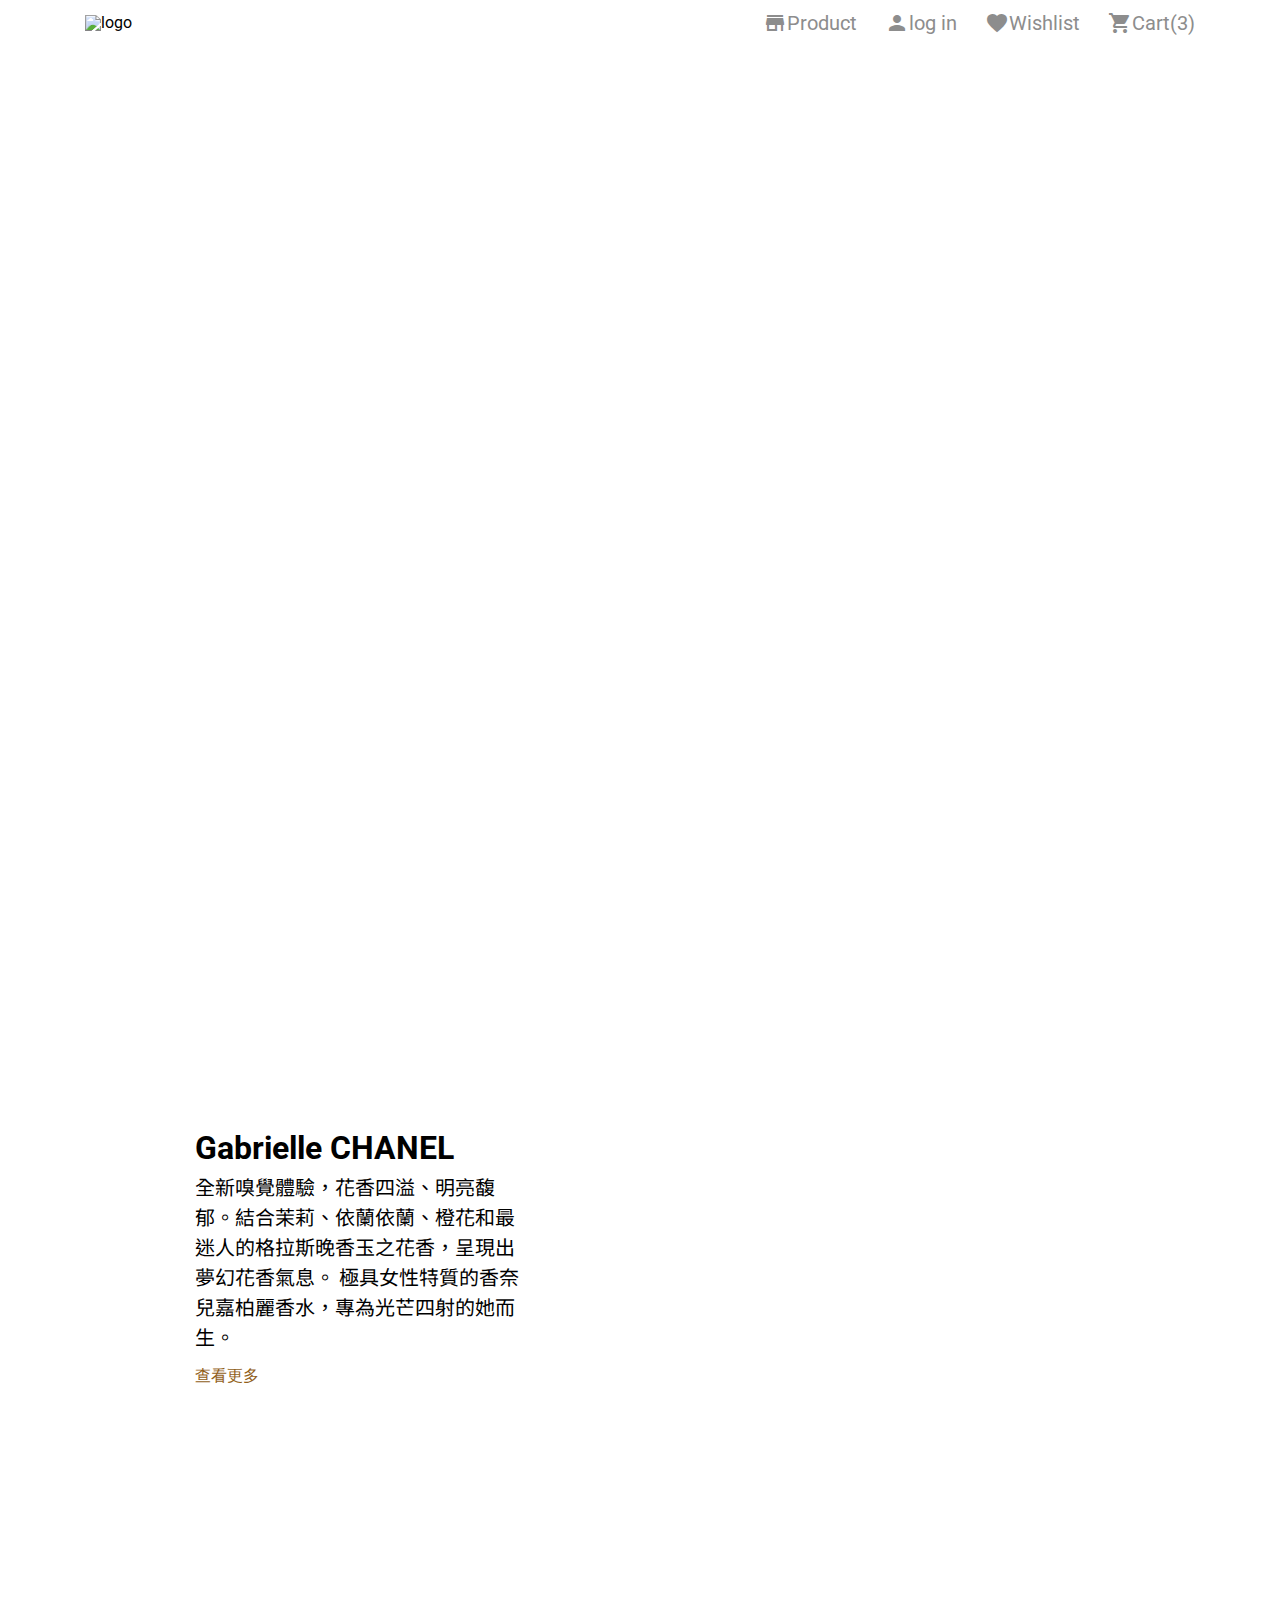
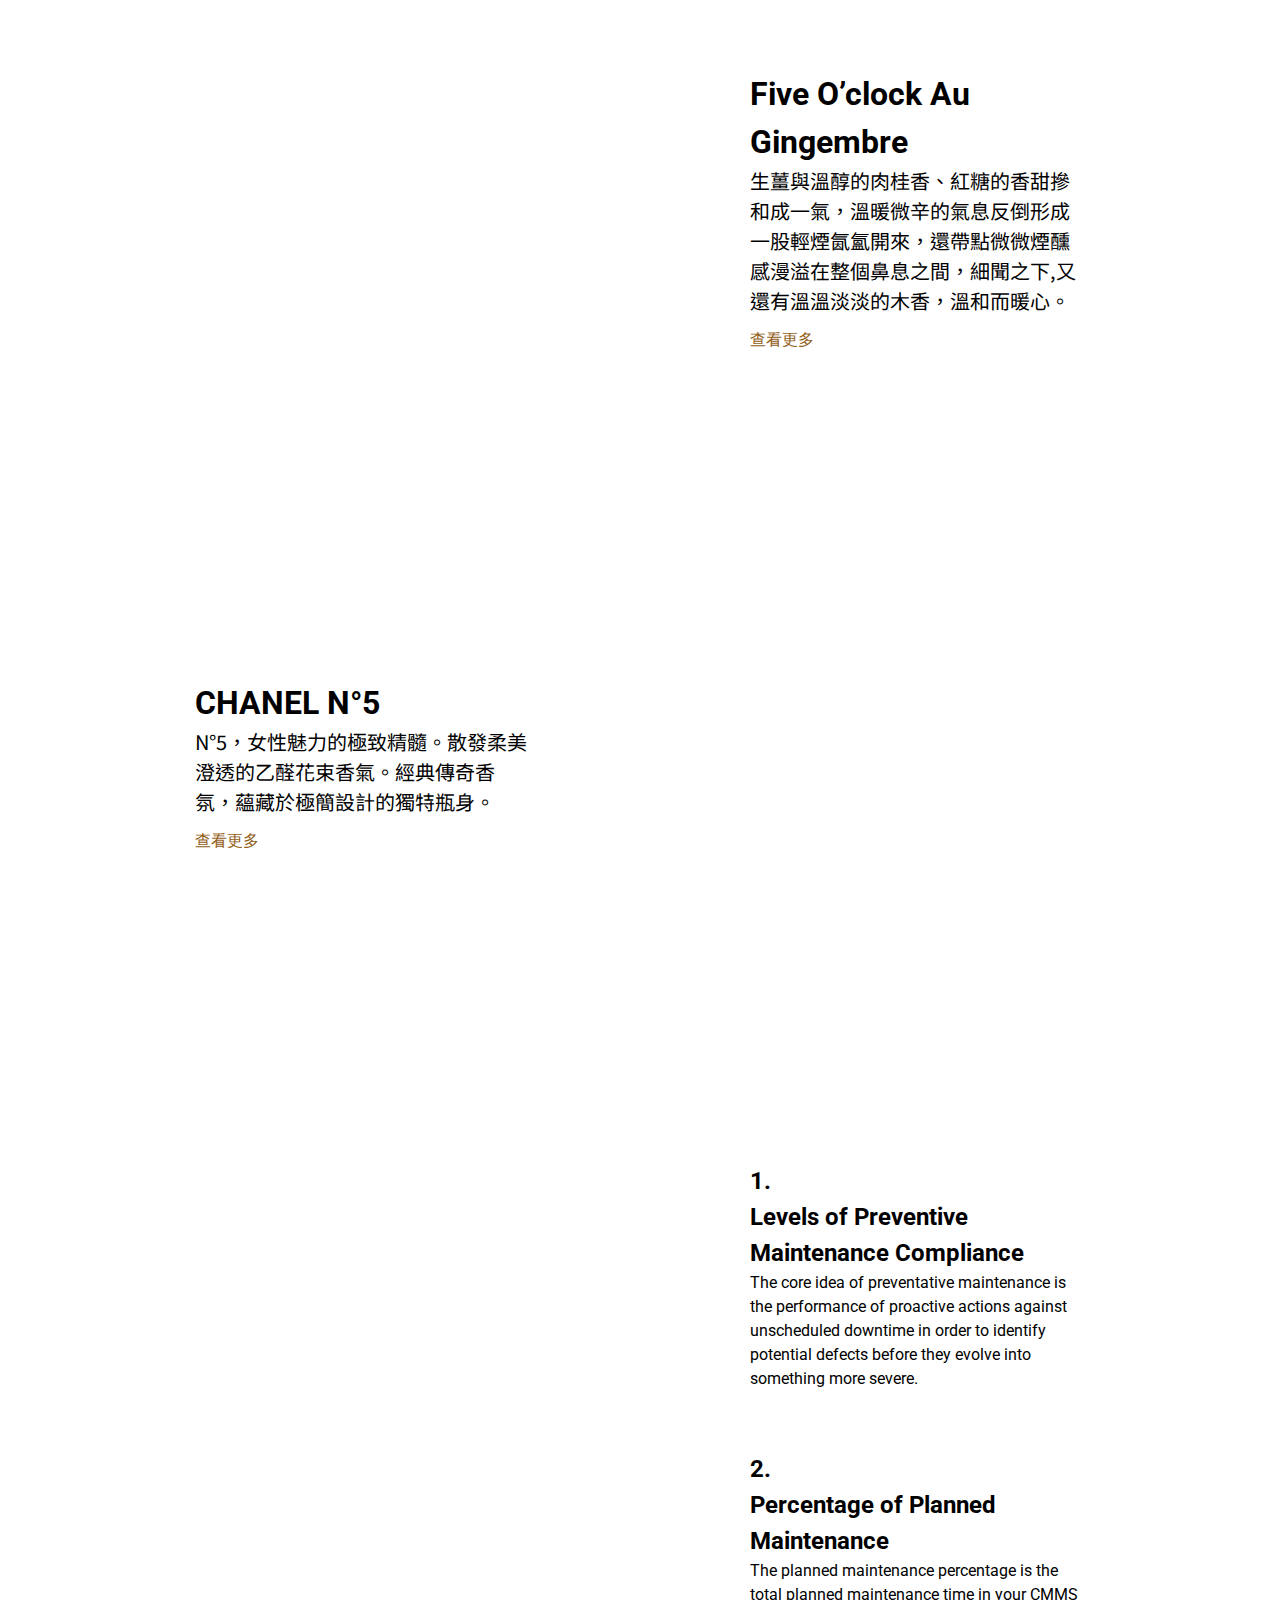
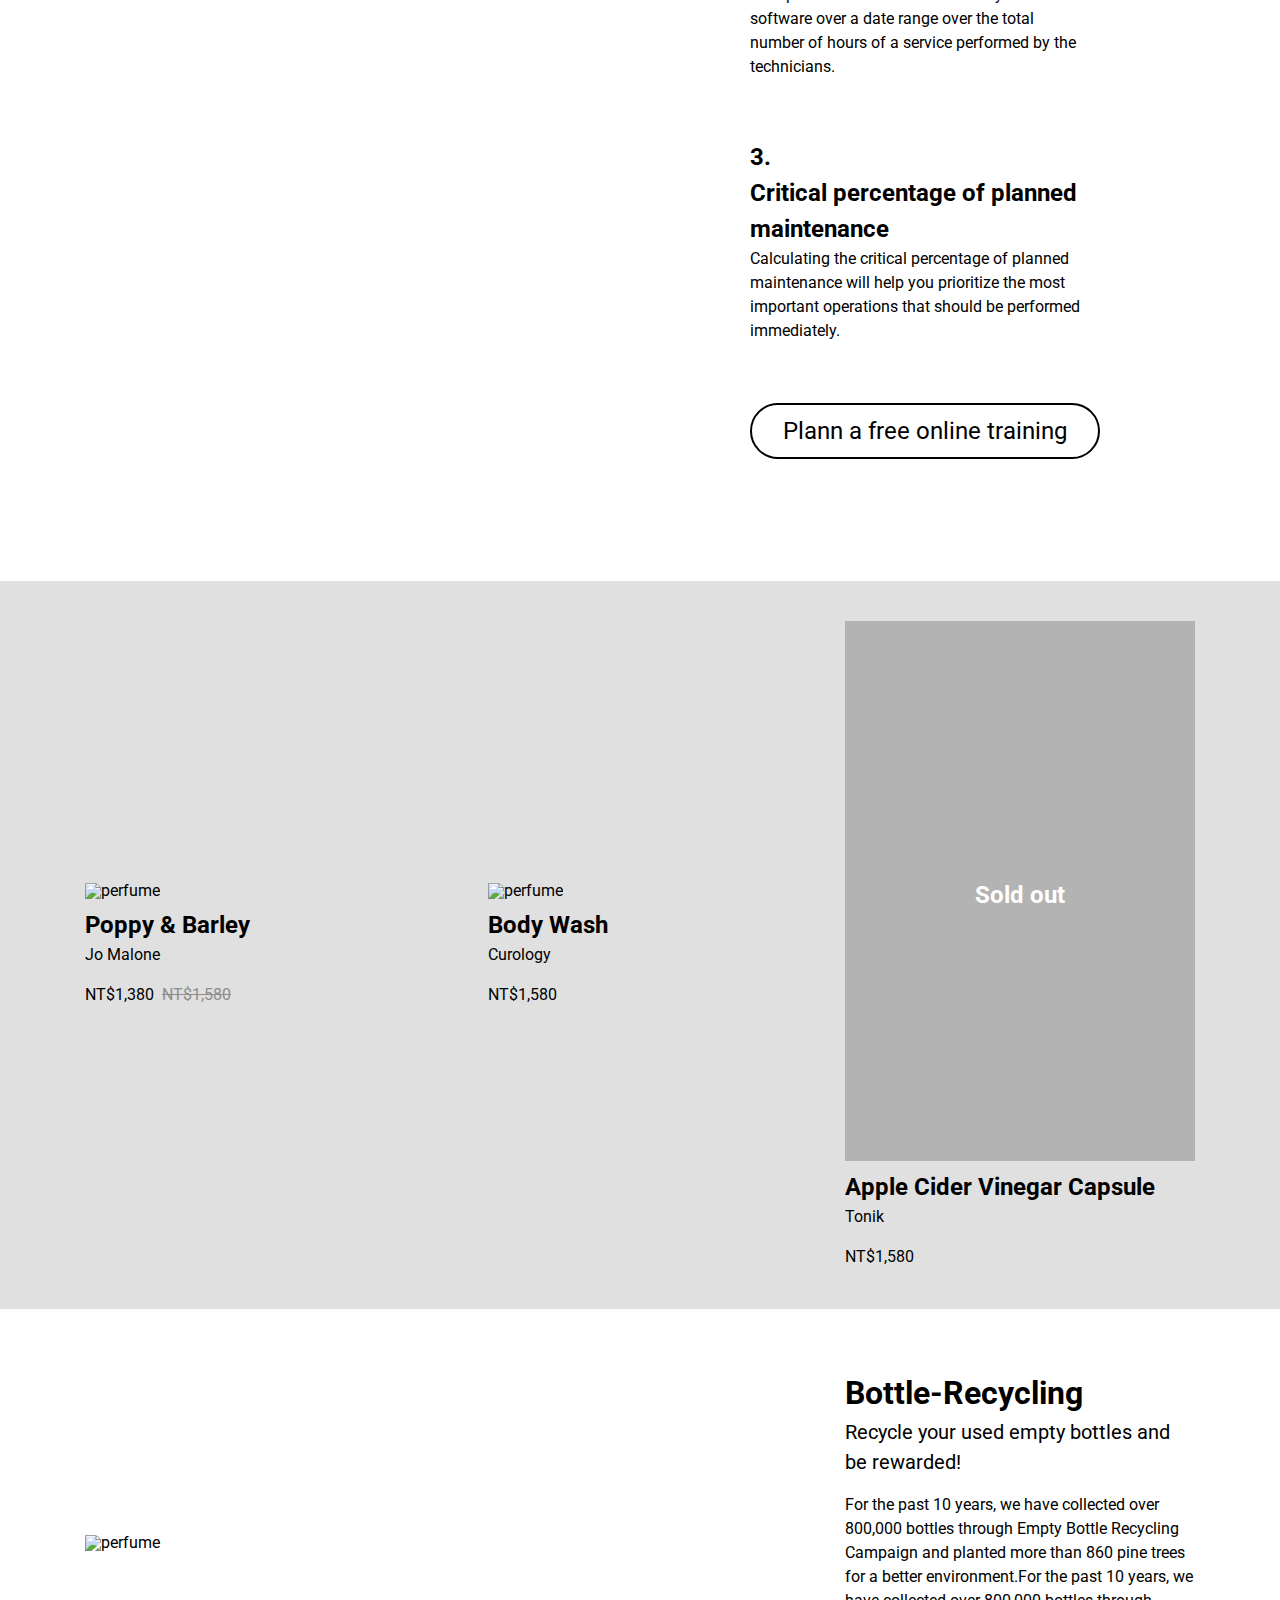
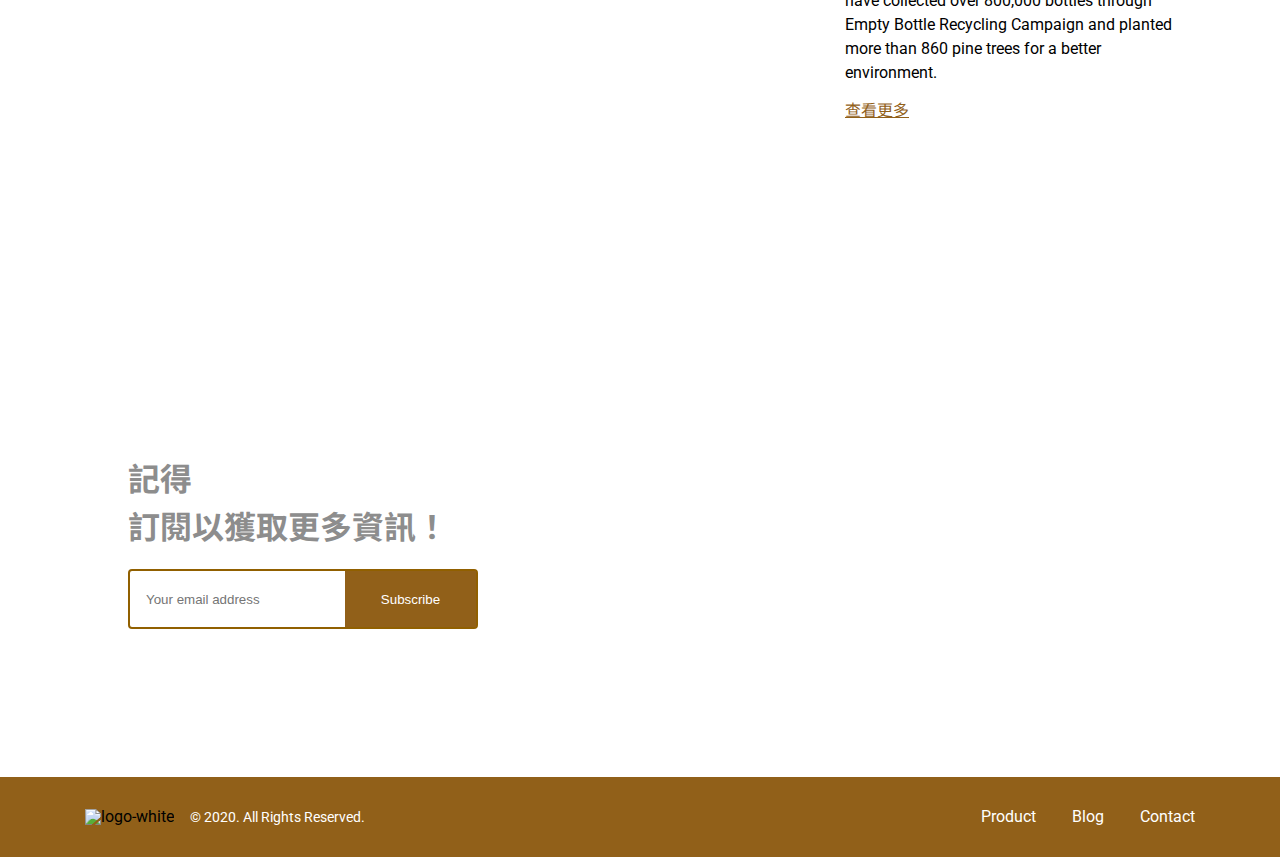
==== index.html @ af468eb0 "Initial commit" ====
<!DOCTYPE html>
<html lang="en">
<head>
    <meta charset="UTF-8">
    <meta name="viewport" content="width=device-width, initial-scale=1.0">
    <meta http-equiv="X-UA-Compatible" content="ie=edge">
    <title>香水電商</title>
    <link href="https://fonts.googleapis.com/icon?family=Material+Icons" rel="stylesheet">
    <link rel="stylesheet" href="/css/all.css">
    
</head>
<body>
<div class="container">
    <div class="header">
        <h1 class="logo"><a href="index.html"><img src="https://github.com/hexschool/webLayoutTraining1st/blob/master/perfume-week6/d%E2%80%99Perfume.png?raw=true" alt="logo"></a></h1>
        <ul class="nav f20 mb8 mt8">
            <li><a href="#"><span class="material-icons">store</span>Product</a></li>
            <li><a href="#"><span class="material-icons">person</span>log in</a></li>
            <li><a href="#"><span class="material-icons">favorite</span>Wishlist</a></li>
            <li><a href="#"><span class="material-icons">shopping_cart</span>Cart(3)</a></li>
        </ul>
    </div>
</div>
    <div class="banner mb60">
        <div class="bannerContent">
        <h2 class="f40 bold">Perfume your day</h2>
        <p class="f24 mb16">A perfume is like a piece of clothing, a message, a way of presenting oneself a costume that according to the person who wears it.</p>
        <a href="product.html" class="btn f28">Shop now</a>
        </div>
    </div>
    <div class="container">
        <ul class="intro">
            <li>
                <div class="introText">
                    <h2>Gabrielle CHANEL</h2>
                    <p>全新嗅覺體驗，花香四溢、明亮馥郁。結合茉莉、依蘭依蘭、橙花和最迷人的格拉斯晚香玉之花香，呈現出夢幻花香氣息。 極具女性特質的香奈兒嘉柏麗香水，專為光芒四射的她而生。</p>
                    <a href="#">查看更多</a>
                </div>
                <div class="introImg1"></div>
            </li>
            <li>
                <div class="introImg2"></div>
                <div class="introText">
                    <h2>Five O’clock Au Gingembre</h2>
                    <p>生薑與溫醇的肉桂香、紅糖的香甜摻和成一氣，溫暖微辛的氣息反倒形成一股輕煙氤氳開來，還帶點微微煙醺感漫溢在整個鼻息之間，細聞之下,又還有溫溫淡淡的木香，溫和而暖心。</p>
                    <a href="#">查看更多</a>
                </div>
            </li>
            <li>
                <div class="introText">
                    <h2>CHANEL N°5</h2>
                    <p>N°5，女性魅力的極致精髓。散發柔美澄透的乙醛花束香氣。經典傳奇香氛，蘊藏於極簡設計的獨特瓶身。</p>
                    <a href="#">查看更多</a>
                </div>
                <div class="introImg3"></div>
            </li>
            <li>
                <div class="introImg4 mb60"></div>
                <div class="introText2">
                    <h2 >1.<br>Levels of Preventive Maintenance Compliance</h2>
                    <p >The core idea of preventative maintenance is the performance of proactive actions against unscheduled downtime in order to identify potential defects before they evolve into something more severe.</p>
                    <h2>2.<br>Percentage of Planned Maintenance</h2>
                    <p >The planned maintenance percentage is the total planned maintenance time in your CMMS software over a date range over the total number of hours of a service performed by the technicians.</p>
                    <h2 >3.<br>Critical percentage of planned maintenance</h2>
                    <p >Calculating the critical percentage of planned maintenance will help you prioritize the most important operations that should be performed immediately.</p>
                    <a href="#" class="f24 btn btnBlack">Plann a free online training</a>
                </div>
            </li>
        </ul>
    </div>
    <div class="hlItem">
        <div class="container">
            <ul class="itemList">
                <li>
                    <img src="https://github.com/hexschool/webLayoutTraining1st/blob/master/perfume-week6/index6.jpg?raw=true" alt="perfume">
                    <a href="#"><h2>Poppy & Barley</h2></a>
                    <h3>Jo Malone</h3>
                    <p>NT$1,380</p><del>NT$1,580</del>
                </li>
                <li>
                    
                    <img src="https://github.com/hexschool/webLayoutTraining1st/blob/master/perfume-week6/index7.jpg?raw=true" alt="perfume">
                    <a href="#"><h2>Body Wash</h2></a>
                    <h3>Curology</h3>
                    <p>NT$1,580</p>
                </li>
                <li>
                    <div class="soldImg">
                        <div class="sold">
                            <h2 class="f24">Sold out</h2>
                        </div>
                    </div>
                    <a href="#"><h2>Apple Cider Vinegar Capsule</h2></a>
                    <h3>Tonik</h3>
                    <p>NT$1,580</p>
                </li>
            </ul>
        </div>
    </div>
    <div class="container pb60 pt60">
        <ul class="intro2">
            <li>
        <img src="https://github.com/hexschool/webLayoutTraining1st/blob/master/perfume-week6/index9.jpg?raw=true" alt="perfume">
        <div class="intro2Text">
            <h2 class="f32 bold">Bottle-Recycling</h2>
            <h3 class="f20 mb16">Recycle your used empty bottles and be rewarded!</h3>
            <p class="f16 mb16">For the past 10 years, we have collected over 800,000 bottles through Empty Bottle Recycling Campaign and planted more than 860 pine trees for a better environment.For the past 10 years, we have collected over 800,000 bottles through Empty Bottle Recycling Campaign and planted more than 860 pine trees for a better environment.</p>
            <a href="#">查看更多</a>
        </div>
        </li>
        </ul>
    </div>
    <div class="subscribe">
        <div class="subContent">
        <h2 class="f32 bold">記得<br>訂閱以獲取更多資訊！</h2>
        <div class="subInsert">
        <input class="typeEmail "type="email" placeholder="Your email address">
        <input class="send" type="button" value="Subscribe">
        </div>
        </div>
    </div>

<div class="footer">
    <div class="footerCon">
        <div class="footerCC">
        <img src="https://github.com/hexschool/webLayoutTraining1st/blob/master/perfume-week6/d%E2%80%99Perfumewhite.png?raw=true" alt="logo-white">
        <p class="f14">© 2020. All Rights Reserved.</p>
        </div>
        <ul class="footerNav">
            <li><a href="#">Product</a></li>
            <li><a href="#">Blog</a></li>
            <li><a href="#">Contact</a></li>
        </ul>
    </div>
</div>
</body>
</html>
---- css/all.css ----
/* http://meyerweb.com/eric/tools/css/reset/ 
   v2.0 | 20110126
   License: none (public domain)
*/
@import url("https://fonts.googleapis.com/css2?family=Noto+Sans+TC:wght@300&family=Roboto&display=swap");
html, body, div, span, applet, object, iframe,
h1, h2, h3, h4, h5, h6, p, blockquote, pre,
a, abbr, acronym, address, big, cite, code,
del, dfn, em, img, ins, kbd, q, s, samp,
small, strike, strong, sub, sup, tt, var,
b, u, i, center,
dl, dt, dd, ol, ul, li,
fieldset, form, label, legend,
table, caption, tbody, tfoot, thead, tr, th, td,
article, aside, canvas, details, embed,
figure, figcaption, footer, header, hgroup,
menu, nav, output, ruby, section, summary,
time, mark, audio, video {
  margin: 0;
  padding: 0;
  border: 0;
  font-size: 100%;
  font: inherit;
  vertical-align: baseline;
}

/* HTML5 display-role reset for older browsers */
article, aside, details, figcaption, figure,
footer, header, hgroup, menu, nav, section {
  display: block;
}

body {
  line-height: 1;
}

ol, ul {
  list-style: none;
}

blockquote, q {
  quotes: none;
}

blockquote:before, blockquote:after,
q:before, q:after {
  content: '';
  content: none;
}

table {
  border-collapse: collapse;
  border-spacing: 0;
}

img {
  max-width: 100%;
}

*, *:before, *:after {
  -webkit-box-sizing: border-box;
          box-sizing: border-box;
}

a {
  display: block;
  text-decoration: none;
  color: black;
}

input {
  border: none;
  outline: none;
}

.material-icons {
  display: block;
}

.bold {
  font-weight: bold;
}

.f14 {
  font-size: 14px;
  line-height: 21px;
}

.f16 {
  font-size: 16px;
  line-height: 24px;
}

.f20 {
  font-size: 20px;
  line-height: 30px;
}

.f24 {
  font-size: 24px;
  line-height: 36px;
}

.f28 {
  font-size: 28px;
  line-height: 42px;
}

.f32 {
  font-size: 32px;
  line-height: 48px;
}

.f40 {
  font-size: 40px;
  line-height: 60px;
}

.mb8 {
  margin-bottom: 8px;
}

.mb16 {
  margin-bottom: 16px;
}

.mb40 {
  margin-bottom: 40px;
}

.mb60 {
  margin-bottom: 60px;
}

.mt8 {
  margin-top: 8px;
}

.mt40 {
  margin-top: 40px;
}

.mt60 {
  margin-top: 60px;
}

.mt80 {
  margin-top: 80px;
}

.pr16 {
  padding-right: 16px;
}

.pt60 {
  padding-top: 60px;
}

.pb60 {
  padding-bottom: 60px;
}

.btn {
  border: 2px solid #FFFFFF;
  border-radius: 30px;
  text-align: center;
  color: #FFFFFF;
  width: 350px;
}

.btn:hover {
  background-color: rgba(255, 255, 255, 0.2);
}

body {
  font-family: "Roboto", sans-serif;
}

.container {
  max-width: 1110px;
  margin: 0 auto;
}

.header {
  display: -webkit-box;
  display: -ms-flexbox;
  display: flex;
  -webkit-box-align: center;
      -ms-flex-align: center;
          align-items: center;
  -webkit-box-pack: justify;
      -ms-flex-pack: justify;
          justify-content: space-between;
}

.header .nav {
  display: -webkit-box;
  display: -ms-flexbox;
  display: flex;
  -webkit-box-align: center;
      -ms-flex-align: center;
          align-items: center;
  -webkit-box-pack: justify;
      -ms-flex-pack: justify;
          justify-content: space-between;
  width: 432px;
}

.header .nav a {
  display: -webkit-box;
  display: -ms-flexbox;
  display: flex;
  -webkit-box-align: center;
      -ms-flex-align: center;
          align-items: center;
  color: #8D8D8D;
}

.header .nav a:hover {
  color: #916019;
}

.banner {
  display: -webkit-box;
  display: -ms-flexbox;
  display: flex;
  -webkit-box-align: center;
      -ms-flex-align: center;
          align-items: center;
  -webkit-box-pack: justify;
      -ms-flex-pack: justify;
          justify-content: space-between;
  -webkit-box-pack: end;
      -ms-flex-pack: end;
          justify-content: flex-end;
  padding-right: 15%;
  height: 870px;
  background: url("https://github.com/hexschool/webLayoutTraining1st/blob/master/perfume-week6/index1.jpg?raw=true") center center no-repeat;
  background-size: cover;
}

.banner .bannerContent {
  width: 445px;
  color: #FFFFFF;
}

.container .intro li {
  display: -webkit-box;
  display: -ms-flexbox;
  display: flex;
  -webkit-box-align: center;
      -ms-flex-align: center;
          align-items: center;
  -webkit-box-pack: justify;
      -ms-flex-pack: justify;
          justify-content: space-between;
}

.container .intro .introText {
  width: 555px;
  padding: 0 110px;
}

.container .intro .introText h2 {
  font-size: 32px;
  line-height: 48px;
  font-weight: bold;
}

.container .intro .introText p {
  font-family: "Noto Sans TC", sans-serif;
  font-size: 20px;
  line-height: 30px;
  margin-bottom: 16px;
}

.container .intro .introText a {
  color: #916019;
}

.container .intro .introText a:hover {
  text-decoration: underline;
}

.container .intro .introText2 {
  width: 555px;
  padding: 0 110px;
}

.container .intro .introText2 h2 {
  font-size: 24px;
  line-height: 36px;
  font-weight: bold;
}

.container .intro .introText2 p {
  font-size: 16px;
  line-height: 24px;
  margin-bottom: 60px;
}

.container .intro .introText2 .btnBlack {
  border: 2px solid black;
  color: black;
  padding: 8px 0;
}

.container .intro .introText2 .btnBlack:hover {
  background-color: rgba(0, 0, 0, 0.1);
}

.container .intro .introImg1 {
  width: 555px;
  padding: 277.5px 0px;
  background: url("https://raw.githubusercontent.com/hexschool/webLayoutTraining1st/master/perfume-week6/index2.jpg");
  background-size: cover;
  background-position: 0px -30px;
}

.container .intro .introImg2 {
  width: 555px;
  padding: 277.5px 0px;
  background: url("https://github.com/hexschool/webLayoutTraining1st/blob/master/perfume-week6/index3.png?raw=true");
  background-size: cover;
}

.container .intro .introImg3 {
  width: 555px;
  padding: 277.5px 0px;
  background: url("https://github.com/hexschool/webLayoutTraining1st/blob/master/perfume-week6/index4.jpg?raw=true");
  background-size: cover;
  background-position: -50px 0px;
}

.container .intro .introImg4 {
  width: 555px;
  padding: 540px 0px;
  background: url("https://github.com/hexschool/webLayoutTraining1st/blob/master/perfume-week6/index5.jpg?raw=true");
  background-size: cover;
  background-position: -100px 0px;
}

.container .intro2 li {
  display: -webkit-box;
  display: -ms-flexbox;
  display: flex;
  -webkit-box-align: center;
      -ms-flex-align: center;
          align-items: center;
  -webkit-box-pack: justify;
      -ms-flex-pack: justify;
          justify-content: space-between;
}

.container .intro2 img {
  width: 730px;
}

.container .intro2 .intro2Text {
  width: 350px;
}

.container .intro2 .intro2Text h2 {
  font-weight: bold;
}

.container .intro2 .intro2Text a {
  font-family: "Noto Sans TC", sans-serif;
  color: #916019;
  text-decoration: underline;
}

.hlItem {
  background: #E0E0E0;
}

.hlItem .itemList {
  display: -webkit-box;
  display: -ms-flexbox;
  display: flex;
  -webkit-box-align: center;
      -ms-flex-align: center;
          align-items: center;
  -webkit-box-pack: justify;
      -ms-flex-pack: justify;
          justify-content: space-between;
}

.hlItem .itemList li {
  margin: 40px 0;
}

.hlItem .itemList img {
  width: 350px;
  height: 540px;
}

.hlItem .itemList h2 {
  font-size: 24px;
  line-height: 36px;
  font-weight: bold;
  padding-top: 8px;
}

.hlItem .itemList h3 {
  font-size: 16px;
  line-height: 24px;
  padding-bottom: 16px;
}

.hlItem .itemList p {
  display: inline;
  font-size: 16px;
  line-height: 24px;
  padding-right: 8px;
}

.hlItem .itemList a:hover {
  text-decoration: underline;
}

.hlItem .itemList del {
  color: #8D8D8D;
}

.hlItem .itemList .soldImg {
  width: 350px;
  height: 540px;
  background: url("https://github.com/hexschool/webLayoutTraining1st/blob/master/perfume-week6/index8.jpg?raw=true");
  background-size: cover;
}

.hlItem .itemList .soldImg .sold {
  display: -webkit-box;
  display: -ms-flexbox;
  display: flex;
  -webkit-box-align: center;
      -ms-flex-align: center;
          align-items: center;
  -webkit-box-pack: justify;
      -ms-flex-pack: justify;
          justify-content: space-between;
  -webkit-box-pack: center;
      -ms-flex-pack: center;
          justify-content: center;
  height: 540px;
  color: #FFFFFF;
  background-color: rgba(0, 0, 0, 0.2);
}

.subscribe {
  height: 600px;
  background: url("https://github.com/hexschool/webLayoutTraining1st/blob/master/perfume-week6/index10.jpg?raw=true");
  background-size: 135%;
  background-position: -200px -515px;
  display: -webkit-box;
  display: -ms-flexbox;
  display: flex;
  -webkit-box-align: center;
      -ms-flex-align: center;
          align-items: center;
  -webkit-box-pack: justify;
      -ms-flex-pack: justify;
          justify-content: space-between;
}

.subscribe .subContent {
  margin: 10% 0 0 10%;
}

.subscribe .subContent h2 {
  font-family: "Noto Sans TC", sans-serif;
  color: #8D8D8D;
  margin-bottom: 20px;
}

.subscribe .subContent .subInsert {
  display: -webkit-box;
  display: -ms-flexbox;
  display: flex;
  -webkit-box-align: center;
      -ms-flex-align: center;
          align-items: center;
  -webkit-box-pack: justify;
      -ms-flex-pack: justify;
          justify-content: space-between;
  width: 350px;
  height: 60px;
  border: 2px solid #916000;
  border-radius: 4px;
  background: #ffffff;
}

.subscribe .subContent .subInsert .typeEmail {
  padding-left: 16px;
}

.subscribe .subContent .subInsert .send {
  display: block;
  background: #916019;
  width: 131px;
  height: 56px;
  color: #FFFFFF;
  cursor: pointer;
}

.footer {
  display: -webkit-box;
  display: -ms-flexbox;
  display: flex;
  -webkit-box-align: center;
      -ms-flex-align: center;
          align-items: center;
  -webkit-box-pack: justify;
      -ms-flex-pack: justify;
          justify-content: space-between;
  height: 80px;
  background: #916019;
}

.footer .footerCon {
  display: -webkit-box;
  display: -ms-flexbox;
  display: flex;
  -webkit-box-align: center;
      -ms-flex-align: center;
          align-items: center;
  -webkit-box-pack: justify;
      -ms-flex-pack: justify;
          justify-content: space-between;
  width: 1110px;
  margin: 0 auto;
}

.footer .footerCon .footerCC {
  display: -webkit-box;
  display: -ms-flexbox;
  display: flex;
  -webkit-box-align: center;
      -ms-flex-align: center;
          align-items: center;
  -webkit-box-pack: justify;
      -ms-flex-pack: justify;
          justify-content: space-between;
  -webkit-box-pack: start;
      -ms-flex-pack: start;
          justify-content: flex-start;
}

.footer .footerCon .footerCC p {
  color: #FFFFFF;
  padding-left: 16px;
}

.footer .footerCon .footerNav {
  display: -webkit-box;
  display: -ms-flexbox;
  display: flex;
  -webkit-box-align: center;
      -ms-flex-align: center;
          align-items: center;
  -webkit-box-pack: justify;
      -ms-flex-pack: justify;
          justify-content: space-between;
}

.footer .footerCon .footerNav a {
  color: #FFFFFF;
  padding-left: 36px;
}

.navBar {
  background: #916019;
}

.navBar .navBarList {
  max-width: 1110px;
  margin: 0 auto;
}

.navBar .navBarList .navBarListItem {
  display: -webkit-box;
  display: -ms-flexbox;
  display: flex;
  -webkit-box-align: center;
      -ms-flex-align: center;
          align-items: center;
  -webkit-box-pack: justify;
      -ms-flex-pack: justify;
          justify-content: space-between;
  justify-content: space-between;
  width: 550px;
}

.navBar .navBarList .navBarListItem a {
  color: #FFFFFF;
  padding: 14px 0;
}

.products {
  display: -webkit-box;
  display: -ms-flexbox;
  display: flex;
  -webkit-box-align: center;
      -ms-flex-align: center;
          align-items: center;
  -webkit-box-pack: justify;
      -ms-flex-pack: justify;
          justify-content: space-between;
  -webkit-box-orient: vertical;
  -webkit-box-direction: normal;
      -ms-flex-direction: column;
          flex-direction: column;
}

.products .productList {
  display: -webkit-box;
  display: -ms-flexbox;
  display: flex;
  -webkit-box-align: center;
      -ms-flex-align: center;
          align-items: center;
  -webkit-box-pack: justify;
      -ms-flex-pack: justify;
          justify-content: space-between;
  -ms-flex-wrap: wrap;
      flex-wrap: wrap;
}

.products .productList li {
  margin-bottom: 60px;
}

.products .productList li img {
  width: 255px;
  height: 255px;
}

.products .productList li h2 {
  font-size: 24px;
  line-height: 36px;
  font-weight: bold;
}

.products .productList li h3 {
  font-size: 16px;
  line-height: 24px;
}

.products .productList li p {
  display: inline;
  font-size: 16px;
  line-height: 24px;
  padding-right: 8px;
}

.products .productList li a:hover {
  text-decoration: underline;
}

.products .productList li del {
  color: #8D8D8D;
}

.products .productList li .material-icons {
  display: inline;
  color: #916019;
}

.products .pages {
  display: -webkit-box;
  display: -ms-flexbox;
  display: flex;
  -webkit-box-align: center;
      -ms-flex-align: center;
          align-items: center;
  -webkit-box-pack: justify;
      -ms-flex-pack: justify;
          justify-content: space-between;
  width: 100px;
}

.products .pages li a {
  font-size: 20px;
  line-height: 30px;
}

.products .pages li a:hover {
  color: #916019;
  text-decoration: underline;
}

.products .pages .active {
  color: #916019;
  text-decoration: underline;
}
/*# sourceMappingURL=all.css.map */
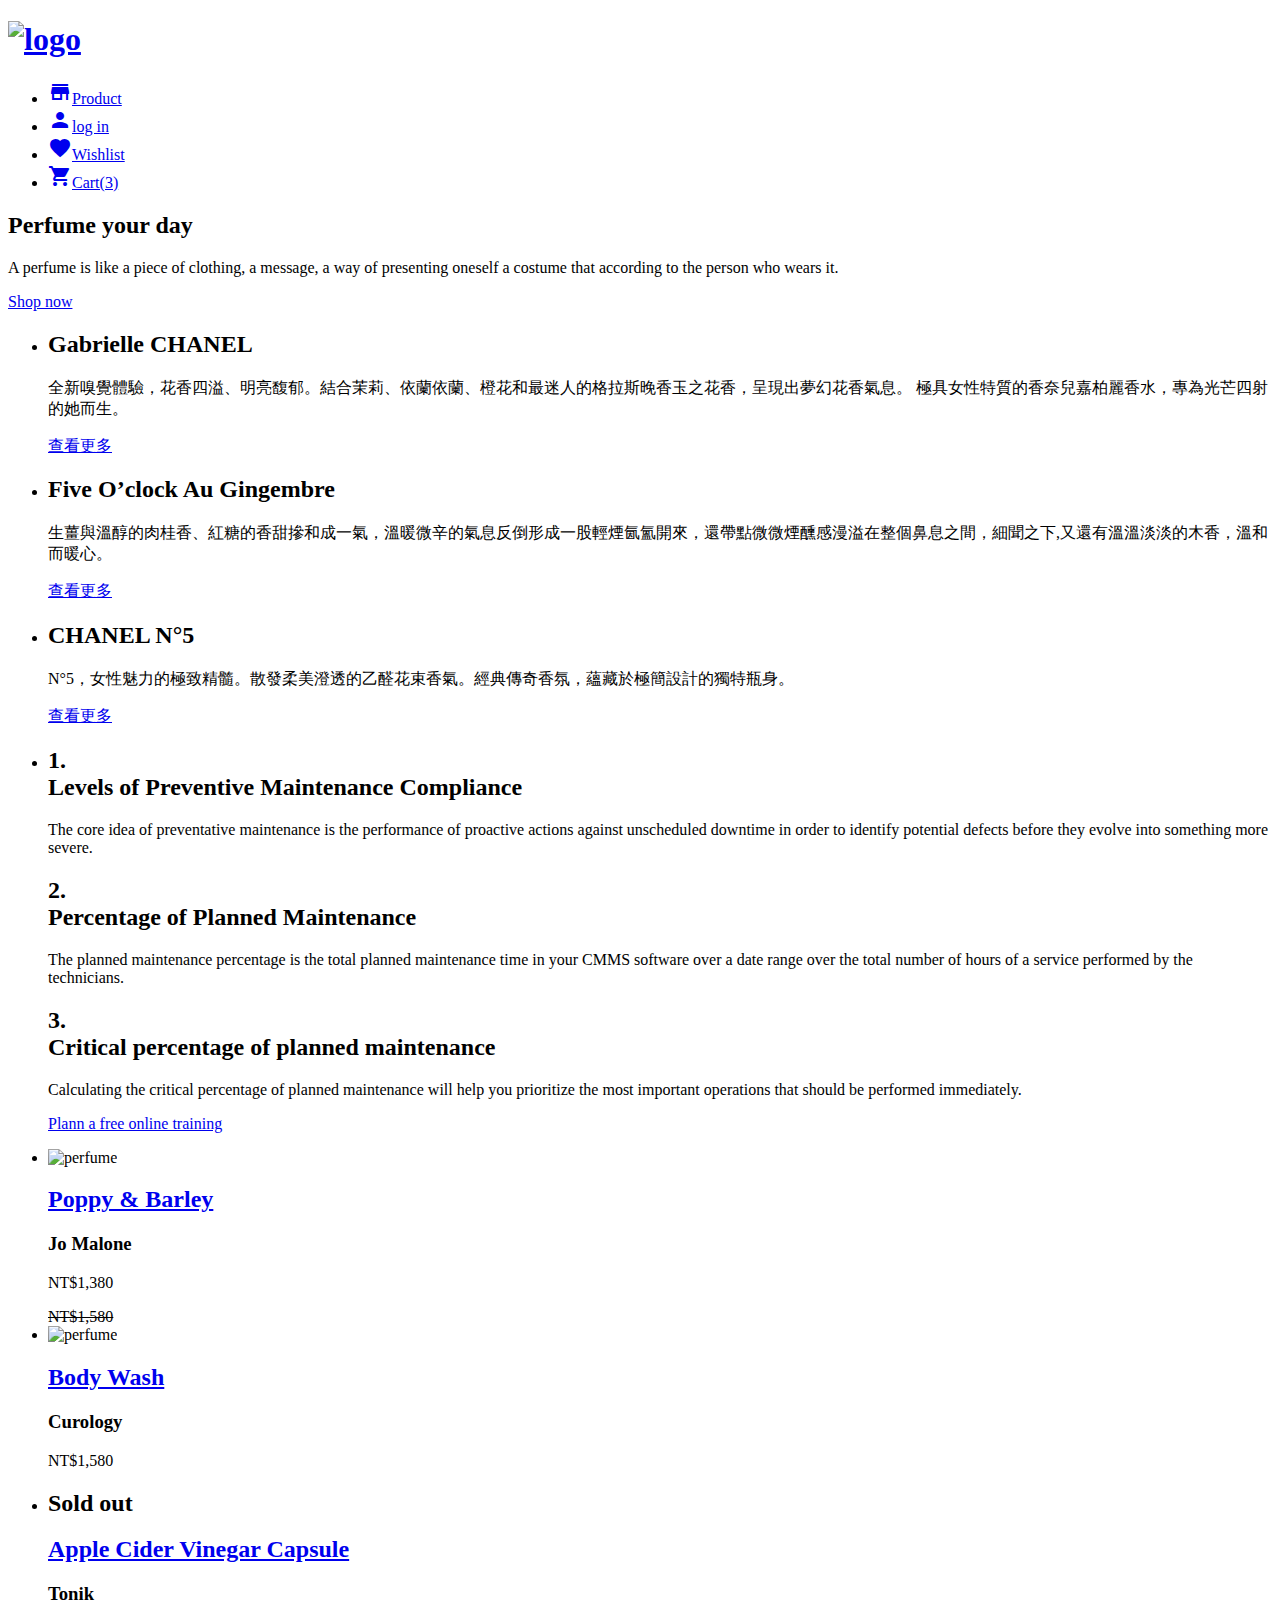
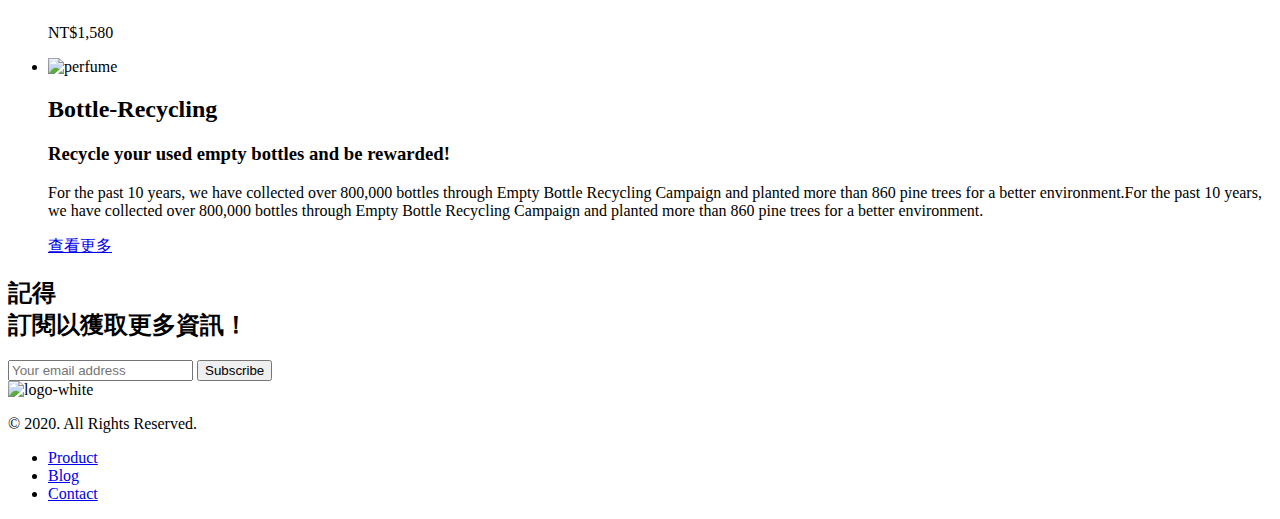
==== commit 78de5ffd: "update url" ====
--- a/index.html
+++ b/index.html
@@ -6,7 +6,7 @@
     <meta http-equiv="X-UA-Compatible" content="ie=edge">
     <title>香水電商</title>
     <link href="https://fonts.googleapis.com/icon?family=Material+Icons" rel="stylesheet">
-    <link rel="stylesheet" href="/css/all.css">
+    <link rel="stylesheet" href="../SCSS版型管理任務/css/all.css">
     
 </head>
 <body>
@@ -14,7 +14,7 @@
     <div class="header">
         <h1 class="logo"><a href="index.html"><img src="https://github.com/hexschool/webLayoutTraining1st/blob/master/perfume-week6/d%E2%80%99Perfume.png?raw=true" alt="logo"></a></h1>
         <ul class="nav f20 mb8 mt8">
-            <li><a href="#"><span class="material-icons">store</span>Product</a></li>
+            <li><a href="product.html"><span class="material-icons">store</span>Product</a></li>
             <li><a href="#"><span class="material-icons">person</span>log in</a></li>
             <li><a href="#"><span class="material-icons">favorite</span>Wishlist</a></li>
             <li><a href="#"><span class="material-icons">shopping_cart</span>Cart(3)</a></li>
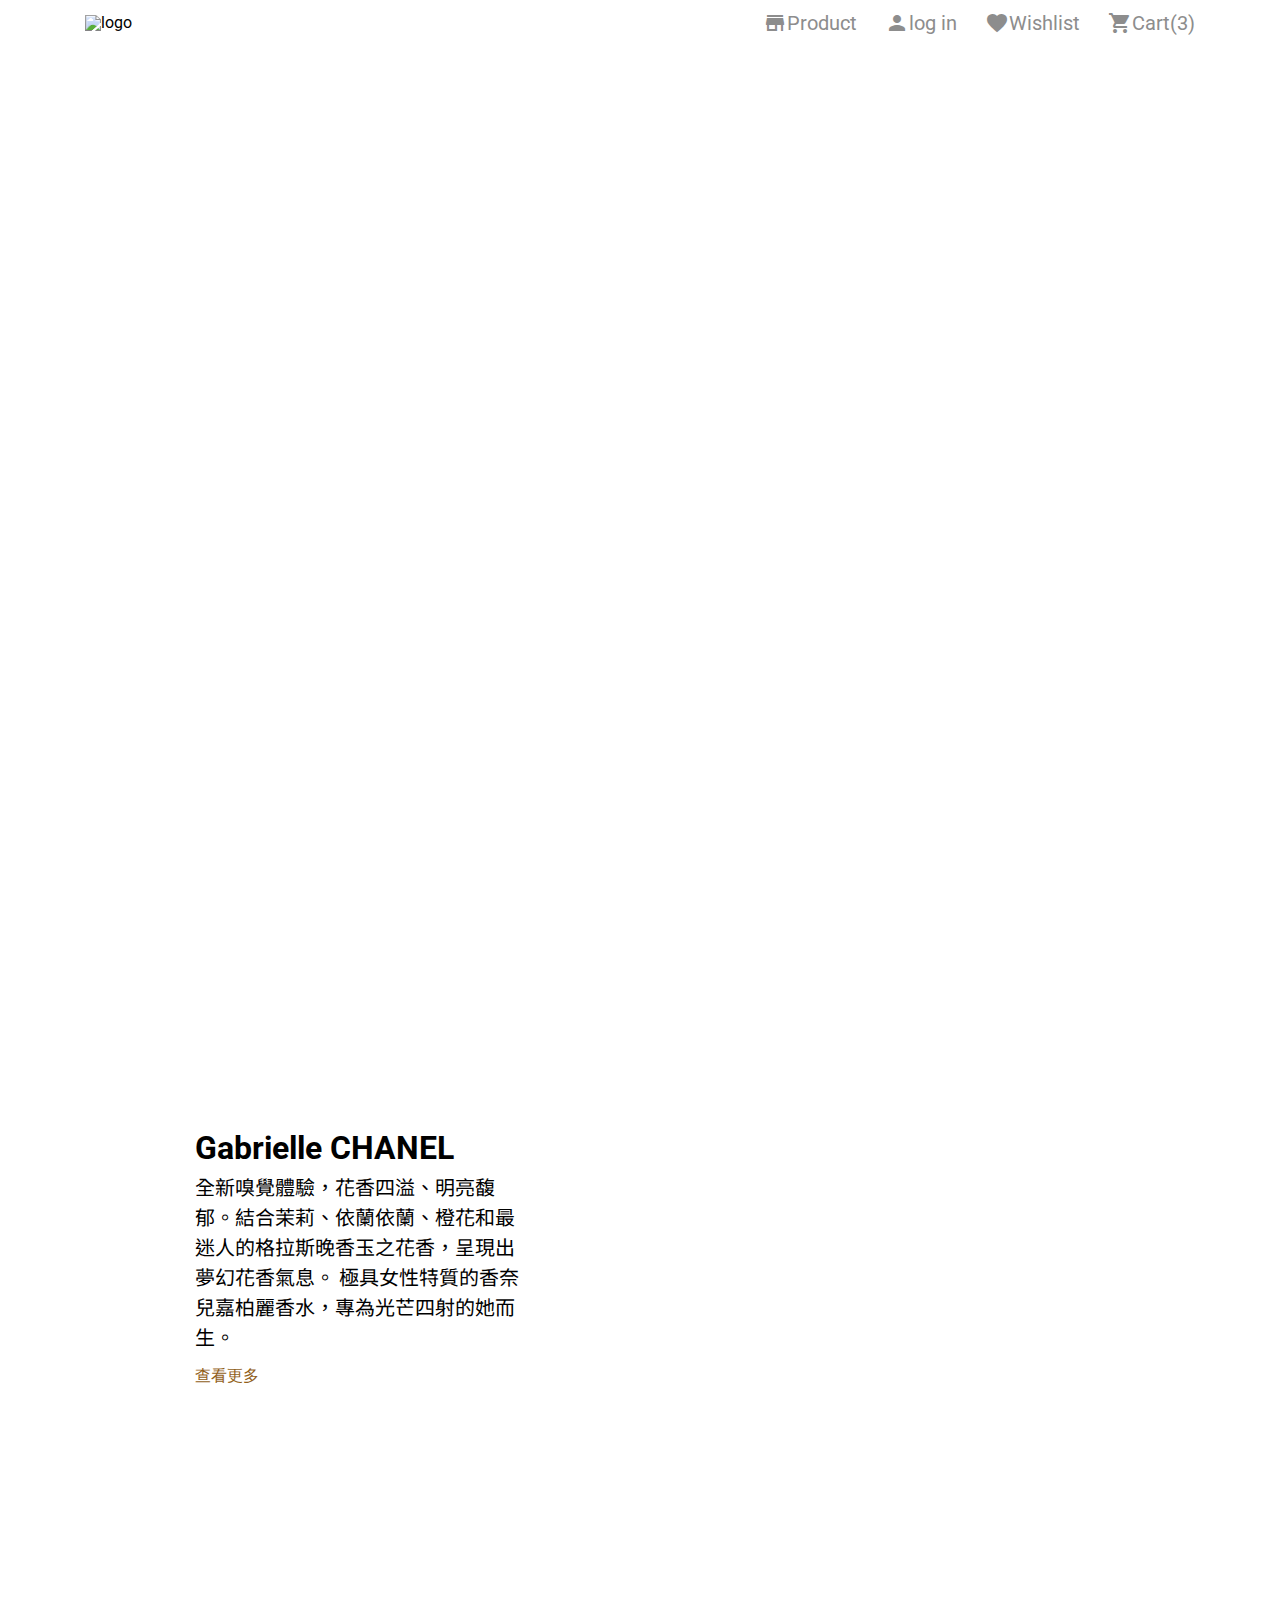
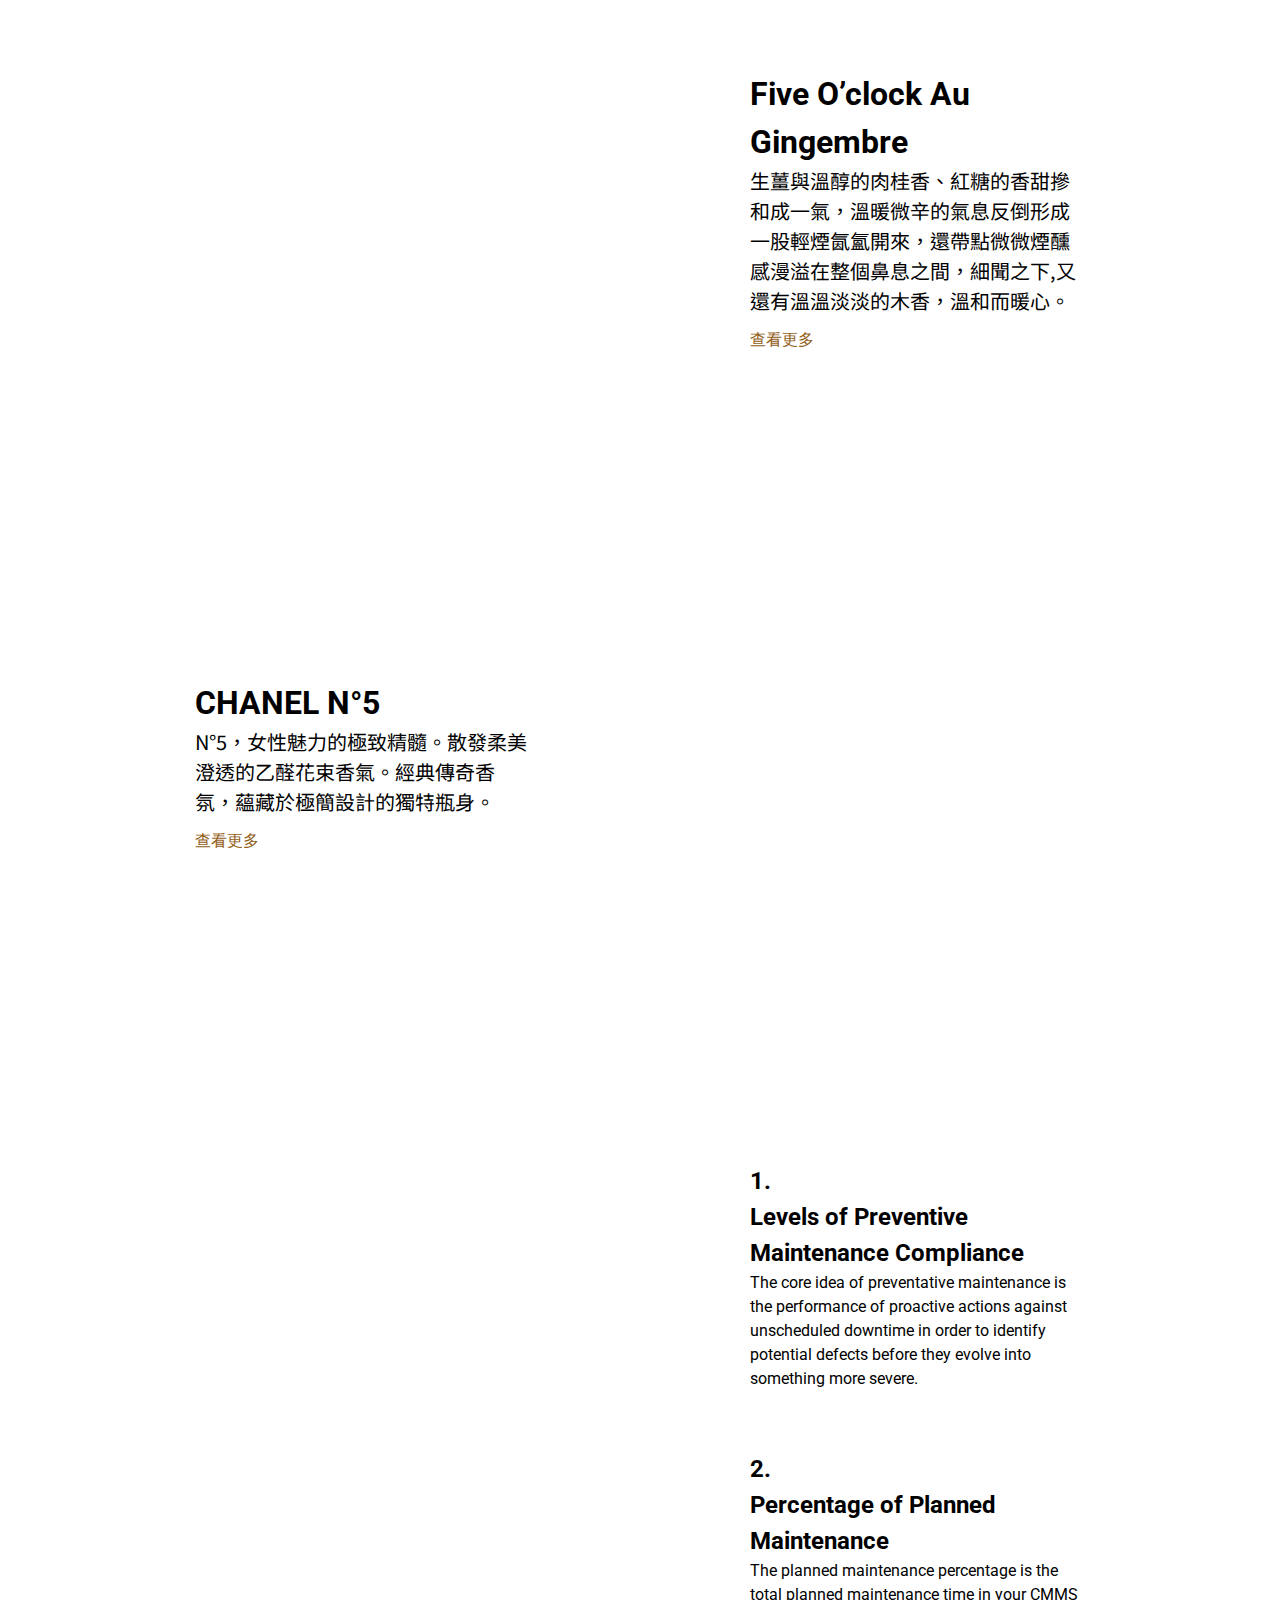
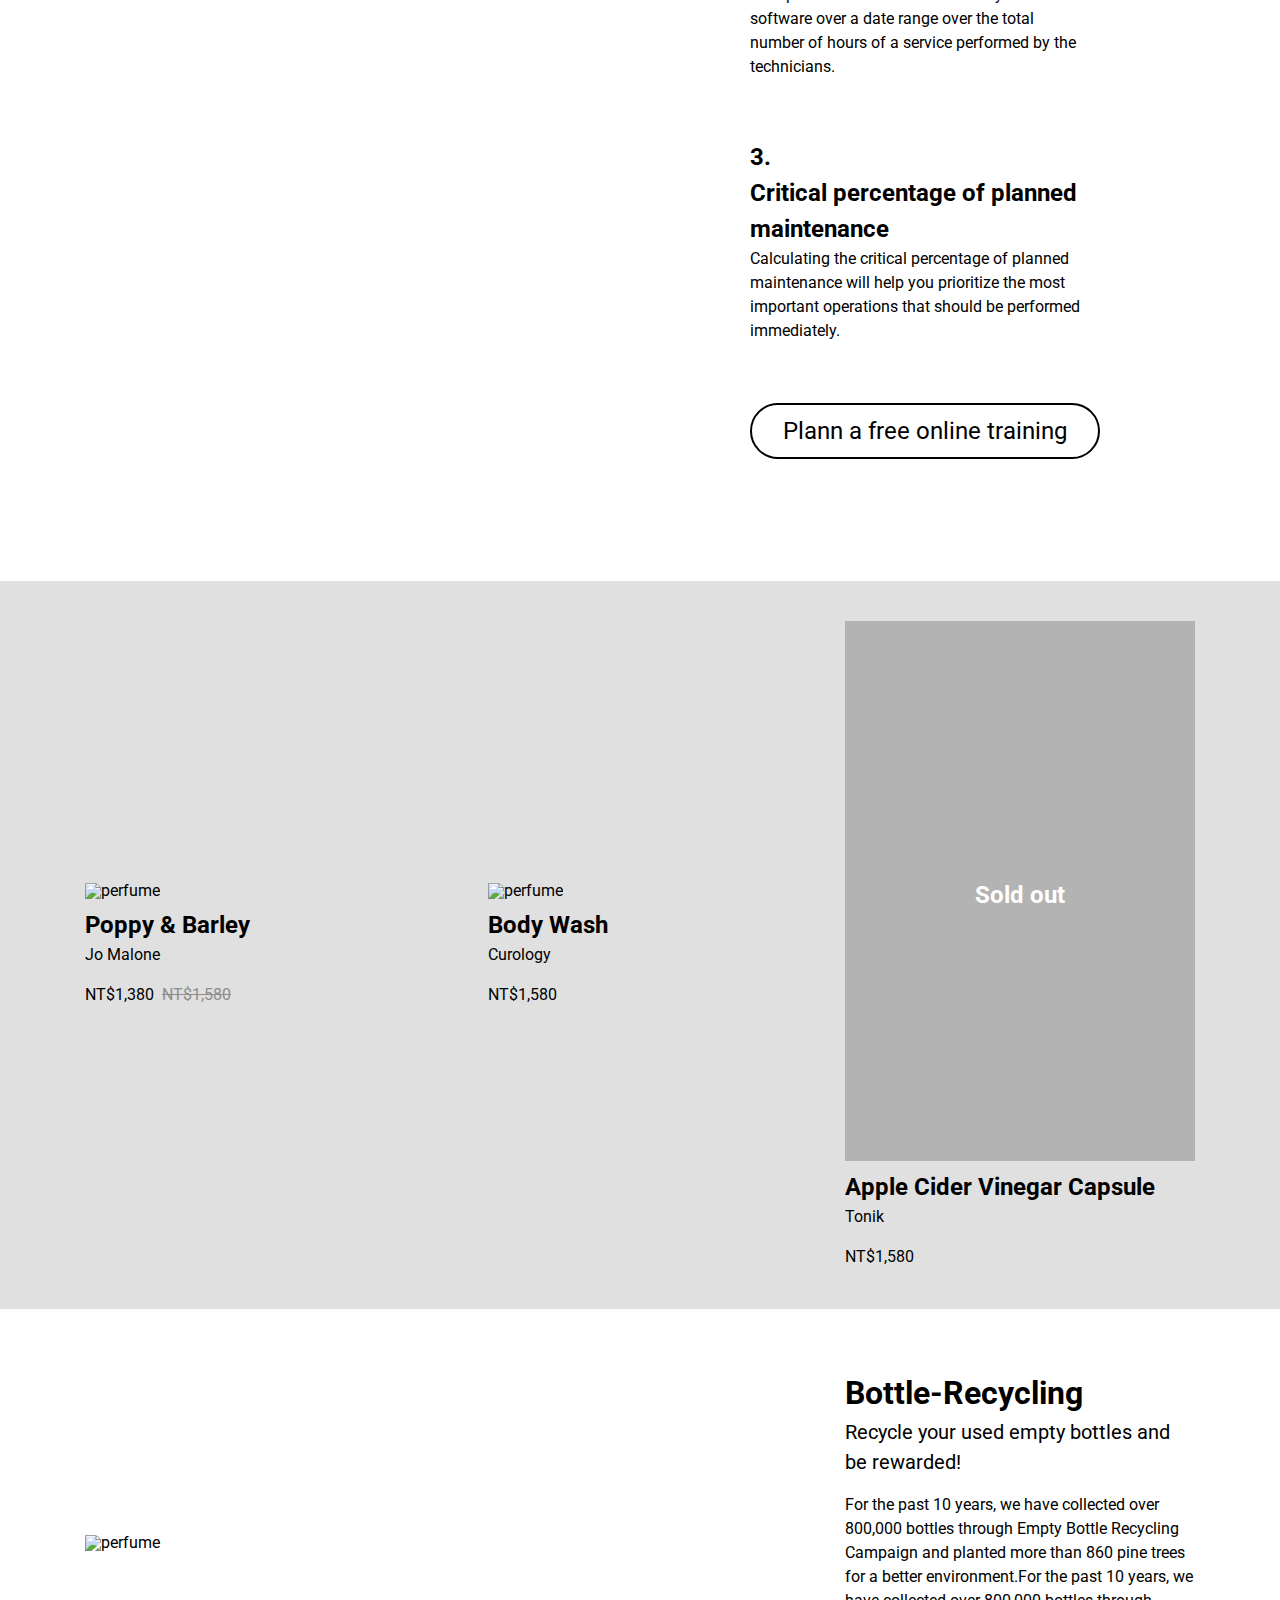
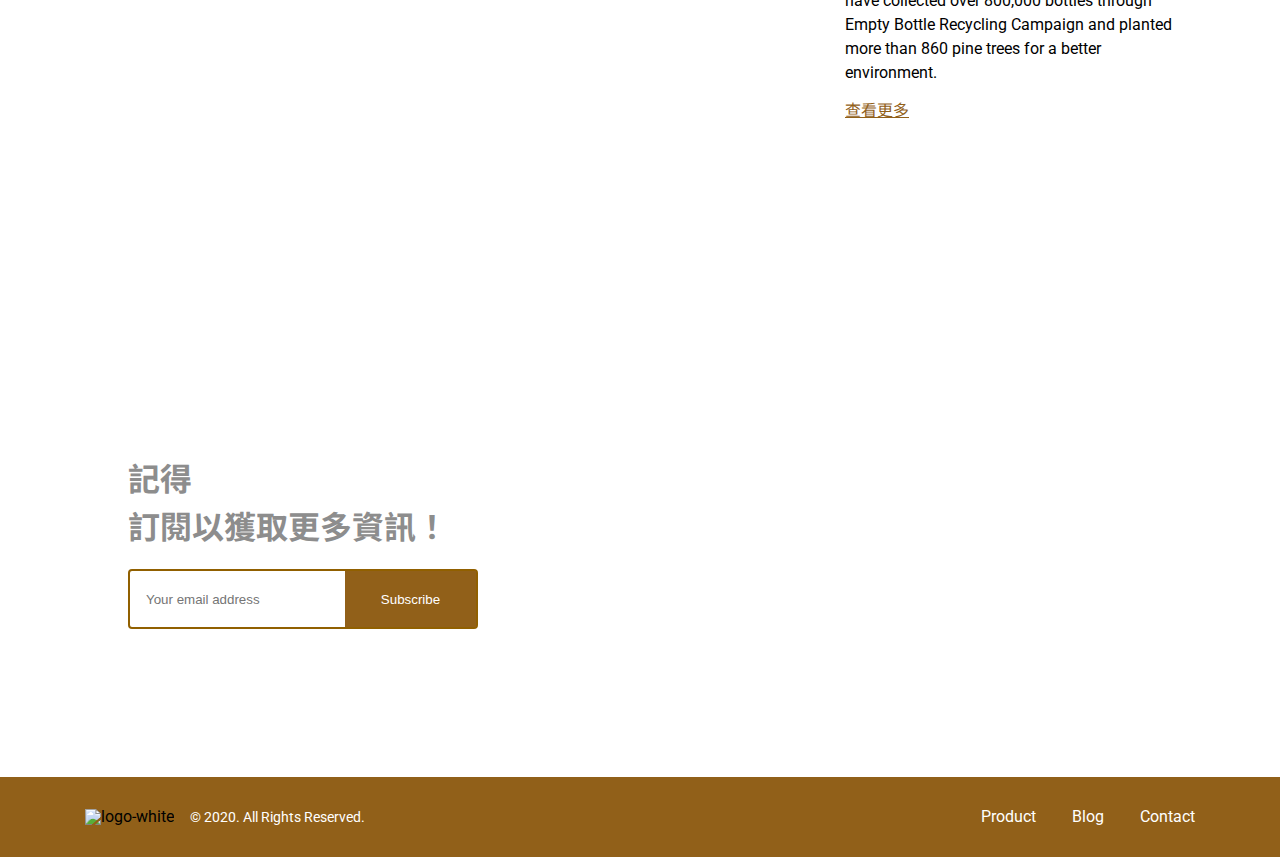
==== commit 261062fe: "update css" ====
--- a/index.html
+++ b/index.html
@@ -6,7 +6,10 @@
     <meta http-equiv="X-UA-Compatible" content="ie=edge">
     <title>香水電商</title>
     <link href="https://fonts.googleapis.com/icon?family=Material+Icons" rel="stylesheet">
-    <link rel="stylesheet" href="../SCSS版型管理任務/css/all.css">
+    <link rel="preconnect" href="https://fonts.googleapis.com">
+    <link rel="preconnect" href="https://fonts.gstatic.com" crossorigin>
+    <link href="https://fonts.googleapis.com/css2?family=Noto+Sans+TC:wght@300&family=Roboto&display=swap" rel="stylesheet">
+    <link rel="stylesheet" href="css/all.css">
     
 </head>
 <body>
--- a/css/all.css
+++ b/css/all.css
@@ -0,0 +1,697 @@
+/* http://meyerweb.com/eric/tools/css/reset/ 
+   v2.0 | 20110126
+   License: none (public domain)
+*/
+@import url("https://fonts.googleapis.com/css2?family=Noto+Sans+TC:wght@300&family=Roboto&display=swap");
+html, body, div, span, applet, object, iframe,
+h1, h2, h3, h4, h5, h6, p, blockquote, pre,
+a, abbr, acronym, address, big, cite, code,
+del, dfn, em, img, ins, kbd, q, s, samp,
+small, strike, strong, sub, sup, tt, var,
+b, u, i, center,
+dl, dt, dd, ol, ul, li,
+fieldset, form, label, legend,
+table, caption, tbody, tfoot, thead, tr, th, td,
+article, aside, canvas, details, embed,
+figure, figcaption, footer, header, hgroup,
+menu, nav, output, ruby, section, summary,
+time, mark, audio, video {
+  margin: 0;
+  padding: 0;
+  border: 0;
+  font-size: 100%;
+  font: inherit;
+  vertical-align: baseline;
+}
+
+/* HTML5 display-role reset for older browsers */
+article, aside, details, figcaption, figure,
+footer, header, hgroup, menu, nav, section {
+  display: block;
+}
+
+body {
+  line-height: 1;
+}
+
+ol, ul {
+  list-style: none;
+}
+
+blockquote, q {
+  quotes: none;
+}
+
+blockquote:before, blockquote:after,
+q:before, q:after {
+  content: '';
+  content: none;
+}
+
+table {
+  border-collapse: collapse;
+  border-spacing: 0;
+}
+
+img {
+  max-width: 100%;
+}
+
+*, *:before, *:after {
+  -webkit-box-sizing: border-box;
+          box-sizing: border-box;
+}
+
+a {
+  display: block;
+  text-decoration: none;
+  color: black;
+}
+
+input {
+  border: none;
+  outline: none;
+}
+
+.material-icons {
+  display: block;
+}
+
+.bold {
+  font-weight: bold;
+}
+
+.f14 {
+  font-size: 14px;
+  line-height: 21px;
+}
+
+.f16 {
+  font-size: 16px;
+  line-height: 24px;
+}
+
+.f20 {
+  font-size: 20px;
+  line-height: 30px;
+}
+
+.f24 {
+  font-size: 24px;
+  line-height: 36px;
+}
+
+.f28 {
+  font-size: 28px;
+  line-height: 42px;
+}
+
+.f32 {
+  font-size: 32px;
+  line-height: 48px;
+}
+
+.f40 {
+  font-size: 40px;
+  line-height: 60px;
+}
+
+.mb8 {
+  margin-bottom: 8px;
+}
+
+.mb16 {
+  margin-bottom: 16px;
+}
+
+.mb40 {
+  margin-bottom: 40px;
+}
+
+.mb60 {
+  margin-bottom: 60px;
+}
+
+.mt8 {
+  margin-top: 8px;
+}
+
+.mt40 {
+  margin-top: 40px;
+}
+
+.mt60 {
+  margin-top: 60px;
+}
+
+.mt80 {
+  margin-top: 80px;
+}
+
+.pr16 {
+  padding-right: 16px;
+}
+
+.pt60 {
+  padding-top: 60px;
+}
+
+.pb60 {
+  padding-bottom: 60px;
+}
+
+.btn {
+  border: 2px solid #FFFFFF;
+  border-radius: 30px;
+  text-align: center;
+  color: #FFFFFF;
+  width: 350px;
+}
+
+.btn:hover {
+  background-color: rgba(255, 255, 255, 0.2);
+}
+
+body {
+  font-family: "Roboto", sans-serif;
+}
+
+.container {
+  max-width: 1110px;
+  margin: 0 auto;
+}
+
+.header {
+  display: -webkit-box;
+  display: -ms-flexbox;
+  display: flex;
+  -webkit-box-align: center;
+      -ms-flex-align: center;
+          align-items: center;
+  -webkit-box-pack: justify;
+      -ms-flex-pack: justify;
+          justify-content: space-between;
+}
+
+.header .nav {
+  display: -webkit-box;
+  display: -ms-flexbox;
+  display: flex;
+  -webkit-box-align: center;
+      -ms-flex-align: center;
+          align-items: center;
+  -webkit-box-pack: justify;
+      -ms-flex-pack: justify;
+          justify-content: space-between;
+  width: 432px;
+}
+
+.header .nav a {
+  display: -webkit-box;
+  display: -ms-flexbox;
+  display: flex;
+  -webkit-box-align: center;
+      -ms-flex-align: center;
+          align-items: center;
+  color: #8D8D8D;
+}
+
+.header .nav a:hover {
+  color: #916019;
+}
+
+.banner {
+  display: -webkit-box;
+  display: -ms-flexbox;
+  display: flex;
+  -webkit-box-align: center;
+      -ms-flex-align: center;
+          align-items: center;
+  -webkit-box-pack: justify;
+      -ms-flex-pack: justify;
+          justify-content: space-between;
+  -webkit-box-pack: end;
+      -ms-flex-pack: end;
+          justify-content: flex-end;
+  padding-right: 15%;
+  height: 870px;
+  background: url("https://github.com/hexschool/webLayoutTraining1st/blob/master/perfume-week6/index1.jpg?raw=true") center center no-repeat;
+  background-size: cover;
+}
+
+.banner .bannerContent {
+  width: 445px;
+  color: #FFFFFF;
+}
+
+.container .intro li {
+  display: -webkit-box;
+  display: -ms-flexbox;
+  display: flex;
+  -webkit-box-align: center;
+      -ms-flex-align: center;
+          align-items: center;
+  -webkit-box-pack: justify;
+      -ms-flex-pack: justify;
+          justify-content: space-between;
+}
+
+.container .intro .introText {
+  width: 555px;
+  padding: 0 110px;
+}
+
+.container .intro .introText h2 {
+  font-size: 32px;
+  line-height: 48px;
+  font-weight: bold;
+}
+
+.container .intro .introText p {
+  font-family: "Noto Sans TC", sans-serif;
+  font-size: 20px;
+  line-height: 30px;
+  margin-bottom: 16px;
+}
+
+.container .intro .introText a {
+  color: #916019;
+}
+
+.container .intro .introText a:hover {
+  text-decoration: underline;
+}
+
+.container .intro .introText2 {
+  width: 555px;
+  padding: 0 110px;
+}
+
+.container .intro .introText2 h2 {
+  font-size: 24px;
+  line-height: 36px;
+  font-weight: bold;
+}
+
+.container .intro .introText2 p {
+  font-size: 16px;
+  line-height: 24px;
+  margin-bottom: 60px;
+}
+
+.container .intro .introText2 .btnBlack {
+  border: 2px solid black;
+  color: black;
+  padding: 8px 0;
+}
+
+.container .intro .introText2 .btnBlack:hover {
+  background-color: rgba(0, 0, 0, 0.1);
+}
+
+.container .intro .introImg1 {
+  width: 555px;
+  padding: 277.5px 0px;
+  background: url("https://raw.githubusercontent.com/hexschool/webLayoutTraining1st/master/perfume-week6/index2.jpg");
+  background-size: cover;
+  background-position: 0px -30px;
+}
+
+.container .intro .introImg2 {
+  width: 555px;
+  padding: 277.5px 0px;
+  background: url("https://github.com/hexschool/webLayoutTraining1st/blob/master/perfume-week6/index3.png?raw=true");
+  background-size: cover;
+}
+
+.container .intro .introImg3 {
+  width: 555px;
+  padding: 277.5px 0px;
+  background: url("https://github.com/hexschool/webLayoutTraining1st/blob/master/perfume-week6/index4.jpg?raw=true");
+  background-size: cover;
+  background-position: -50px 0px;
+}
+
+.container .intro .introImg4 {
+  width: 555px;
+  padding: 540px 0px;
+  background: url("https://github.com/hexschool/webLayoutTraining1st/blob/master/perfume-week6/index5.jpg?raw=true");
+  background-size: cover;
+  background-position: -100px 0px;
+}
+
+.container .intro2 li {
+  display: -webkit-box;
+  display: -ms-flexbox;
+  display: flex;
+  -webkit-box-align: center;
+      -ms-flex-align: center;
+          align-items: center;
+  -webkit-box-pack: justify;
+      -ms-flex-pack: justify;
+          justify-content: space-between;
+}
+
+.container .intro2 img {
+  width: 730px;
+}
+
+.container .intro2 .intro2Text {
+  width: 350px;
+}
+
+.container .intro2 .intro2Text h2 {
+  font-weight: bold;
+}
+
+.container .intro2 .intro2Text a {
+  font-family: "Noto Sans TC", sans-serif;
+  color: #916019;
+  text-decoration: underline;
+}
+
+.hlItem {
+  background: #E0E0E0;
+}
+
+.hlItem .itemList {
+  display: -webkit-box;
+  display: -ms-flexbox;
+  display: flex;
+  -webkit-box-align: center;
+      -ms-flex-align: center;
+          align-items: center;
+  -webkit-box-pack: justify;
+      -ms-flex-pack: justify;
+          justify-content: space-between;
+}
+
+.hlItem .itemList li {
+  margin: 40px 0;
+}
+
+.hlItem .itemList img {
+  width: 350px;
+  height: 540px;
+}
+
+.hlItem .itemList h2 {
+  font-size: 24px;
+  line-height: 36px;
+  font-weight: bold;
+  padding-top: 8px;
+}
+
+.hlItem .itemList h3 {
+  font-size: 16px;
+  line-height: 24px;
+  padding-bottom: 16px;
+}
+
+.hlItem .itemList p {
+  display: inline;
+  font-size: 16px;
+  line-height: 24px;
+  padding-right: 8px;
+}
+
+.hlItem .itemList a:hover {
+  text-decoration: underline;
+}
+
+.hlItem .itemList del {
+  color: #8D8D8D;
+}
+
+.hlItem .itemList .soldImg {
+  width: 350px;
+  height: 540px;
+  background: url("https://github.com/hexschool/webLayoutTraining1st/blob/master/perfume-week6/index8.jpg?raw=true");
+  background-size: cover;
+}
+
+.hlItem .itemList .soldImg .sold {
+  display: -webkit-box;
+  display: -ms-flexbox;
+  display: flex;
+  -webkit-box-align: center;
+      -ms-flex-align: center;
+          align-items: center;
+  -webkit-box-pack: justify;
+      -ms-flex-pack: justify;
+          justify-content: space-between;
+  -webkit-box-pack: center;
+      -ms-flex-pack: center;
+          justify-content: center;
+  height: 540px;
+  color: #FFFFFF;
+  background-color: rgba(0, 0, 0, 0.2);
+}
+
+.subscribe {
+  height: 600px;
+  background: url("https://github.com/hexschool/webLayoutTraining1st/blob/master/perfume-week6/index10.jpg?raw=true");
+  background-size: 135%;
+  background-position: -200px -515px;
+  display: -webkit-box;
+  display: -ms-flexbox;
+  display: flex;
+  -webkit-box-align: center;
+      -ms-flex-align: center;
+          align-items: center;
+  -webkit-box-pack: justify;
+      -ms-flex-pack: justify;
+          justify-content: space-between;
+}
+
+.subscribe .subContent {
+  margin: 10% 0 0 10%;
+}
+
+.subscribe .subContent h2 {
+  font-family: "Noto Sans TC", sans-serif;
+  color: #8D8D8D;
+  margin-bottom: 20px;
+}
+
+.subscribe .subContent .subInsert {
+  display: -webkit-box;
+  display: -ms-flexbox;
+  display: flex;
+  -webkit-box-align: center;
+      -ms-flex-align: center;
+          align-items: center;
+  -webkit-box-pack: justify;
+      -ms-flex-pack: justify;
+          justify-content: space-between;
+  width: 350px;
+  height: 60px;
+  border: 2px solid #916000;
+  border-radius: 4px;
+  background: #ffffff;
+}
+
+.subscribe .subContent .subInsert .typeEmail {
+  padding-left: 16px;
+}
+
+.subscribe .subContent .subInsert .send {
+  display: block;
+  background: #916019;
+  width: 131px;
+  height: 56px;
+  color: #FFFFFF;
+  cursor: pointer;
+}
+
+.footer {
+  display: -webkit-box;
+  display: -ms-flexbox;
+  display: flex;
+  -webkit-box-align: center;
+      -ms-flex-align: center;
+          align-items: center;
+  -webkit-box-pack: justify;
+      -ms-flex-pack: justify;
+          justify-content: space-between;
+  height: 80px;
+  background: #916019;
+}
+
+.footer .footerCon {
+  display: -webkit-box;
+  display: -ms-flexbox;
+  display: flex;
+  -webkit-box-align: center;
+      -ms-flex-align: center;
+          align-items: center;
+  -webkit-box-pack: justify;
+      -ms-flex-pack: justify;
+          justify-content: space-between;
+  width: 1110px;
+  margin: 0 auto;
+}
+
+.footer .footerCon .footerCC {
+  display: -webkit-box;
+  display: -ms-flexbox;
+  display: flex;
+  -webkit-box-align: center;
+      -ms-flex-align: center;
+          align-items: center;
+  -webkit-box-pack: justify;
+      -ms-flex-pack: justify;
+          justify-content: space-between;
+  -webkit-box-pack: start;
+      -ms-flex-pack: start;
+          justify-content: flex-start;
+}
+
+.footer .footerCon .footerCC p {
+  color: #FFFFFF;
+  padding-left: 16px;
+}
+
+.footer .footerCon .footerNav {
+  display: -webkit-box;
+  display: -ms-flexbox;
+  display: flex;
+  -webkit-box-align: center;
+      -ms-flex-align: center;
+          align-items: center;
+  -webkit-box-pack: justify;
+      -ms-flex-pack: justify;
+          justify-content: space-between;
+}
+
+.footer .footerCon .footerNav a {
+  color: #FFFFFF;
+  padding-left: 36px;
+}
+
+.navBar {
+  background: #916019;
+}
+
+.navBar .navBarList {
+  max-width: 1110px;
+  margin: 0 auto;
+}
+
+.navBar .navBarList .navBarListItem {
+  display: -webkit-box;
+  display: -ms-flexbox;
+  display: flex;
+  -webkit-box-align: center;
+      -ms-flex-align: center;
+          align-items: center;
+  -webkit-box-pack: justify;
+      -ms-flex-pack: justify;
+          justify-content: space-between;
+  justify-content: space-between;
+  width: 550px;
+}
+
+.navBar .navBarList .navBarListItem a {
+  color: #FFFFFF;
+  padding: 14px 0;
+}
+
+.products {
+  display: -webkit-box;
+  display: -ms-flexbox;
+  display: flex;
+  -webkit-box-align: center;
+      -ms-flex-align: center;
+          align-items: center;
+  -webkit-box-pack: justify;
+      -ms-flex-pack: justify;
+          justify-content: space-between;
+  -webkit-box-orient: vertical;
+  -webkit-box-direction: normal;
+      -ms-flex-direction: column;
+          flex-direction: column;
+}
+
+.products .productList {
+  display: -webkit-box;
+  display: -ms-flexbox;
+  display: flex;
+  -webkit-box-align: center;
+      -ms-flex-align: center;
+          align-items: center;
+  -webkit-box-pack: justify;
+      -ms-flex-pack: justify;
+          justify-content: space-between;
+  -ms-flex-wrap: wrap;
+      flex-wrap: wrap;
+}
+
+.products .productList li {
+  margin-bottom: 60px;
+}
+
+.products .productList li img {
+  width: 255px;
+  height: 255px;
+}
+
+.products .productList li h2 {
+  font-size: 24px;
+  line-height: 36px;
+  font-weight: bold;
+}
+
+.products .productList li h3 {
+  font-size: 16px;
+  line-height: 24px;
+}
+
+.products .productList li p {
+  display: inline;
+  font-size: 16px;
+  line-height: 24px;
+  padding-right: 8px;
+}
+
+.products .productList li a:hover {
+  text-decoration: underline;
+}
+
+.products .productList li del {
+  color: #8D8D8D;
+}
+
+.products .productList li .material-icons {
+  display: inline;
+  color: #916019;
+}
+
+.products .pages {
+  display: -webkit-box;
+  display: -ms-flexbox;
+  display: flex;
+  -webkit-box-align: center;
+      -ms-flex-align: center;
+          align-items: center;
+  -webkit-box-pack: justify;
+      -ms-flex-pack: justify;
+          justify-content: space-between;
+  width: 100px;
+}
+
+.products .pages li a {
+  font-size: 20px;
+  line-height: 30px;
+}
+
+.products .pages li a:hover {
+  color: #916019;
+  text-decoration: underline;
+}
+
+.products .pages .active {
+  color: #916019;
+  text-decoration: underline;
+}
+/*# sourceMappingURL=all.css.map */